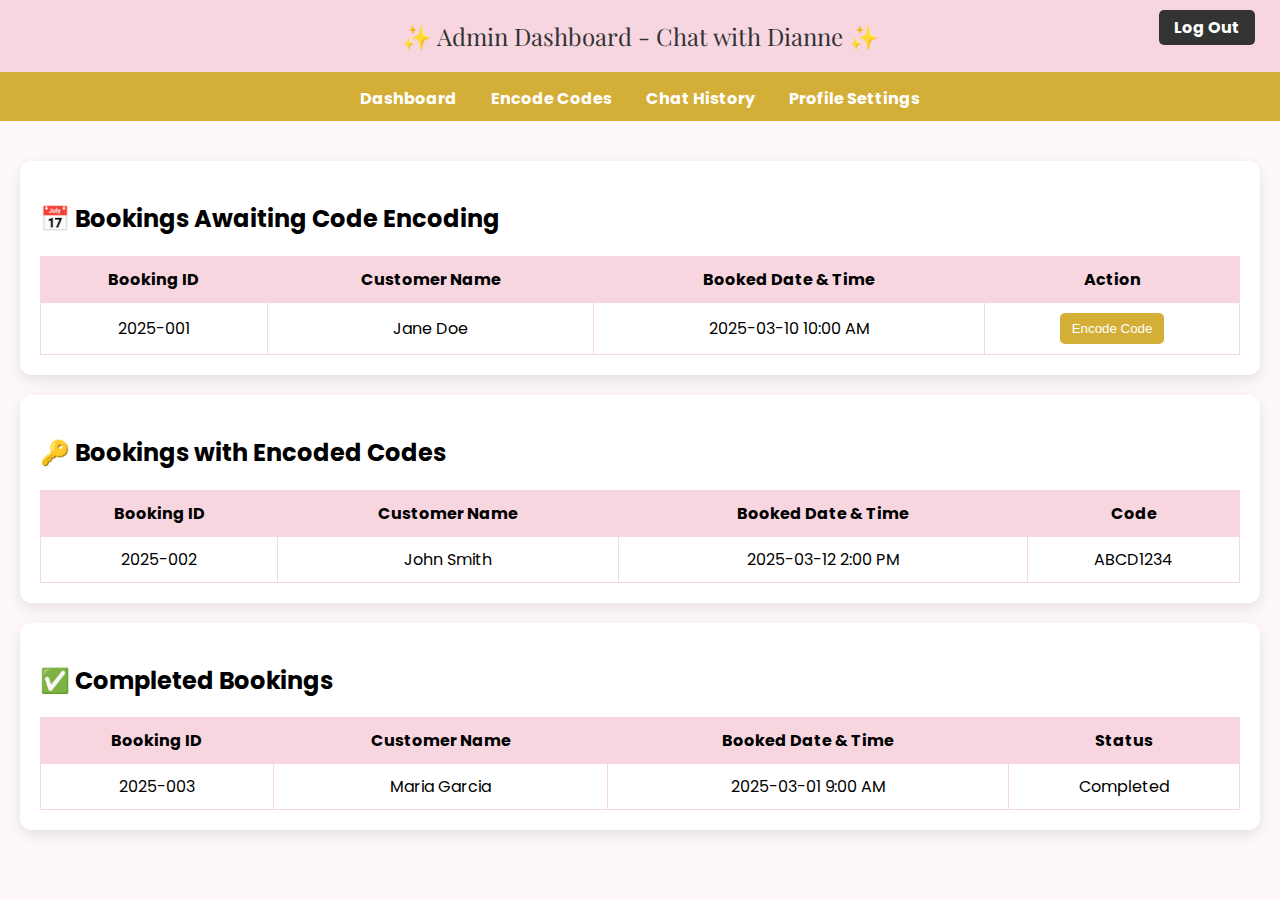
==== admin-dashboard.html @ 9f051eba "Create admin-dashboard.html" ====
<!DOCTYPE html>
<html lang="en">
<head>
    <title>Admin Dashboard - Chat with Dianne</title>
    <link href="https://fonts.googleapis.com/css2?family=Playfair+Display:wght@500&family=Poppins:wght@300;400;500&display=swap" rel="stylesheet">
    <style>
        body {
            font-family: 'Poppins', sans-serif;
            margin: 0;
            padding: 0;
            background-color: #fff8f9;
        }
        header {
            background-color: #f7d6e0;
            color: #333;
            padding: 20px;
            text-align: center;
            font-family: 'Playfair Display', serif;
            font-size: 24px;
            border-bottom: 4px solid #d4af37;
        }
        nav {
            background: #d4af37;
            padding: 10px;
            text-align: center;
        }
        nav a {
            color: #fff;
            text-decoration: none;
            margin: 0 15px;
            font-weight: bold;
        }
        .container {
            padding: 20px;
        }
        .section {
            background: #fff;
            padding: 20px;
            margin: 20px 0;
            border-radius: 12px;
            box-shadow: 0 5px 15px rgba(0,0,0,0.1);
            animation: fadeInUp 0.8s ease-out;
        }
        table {
            width: 100%;
            border-collapse: collapse;
            margin-top: 10px;
        }
        table, th, td {
            border: 1px solid #f7d6e0;
        }
        th {
            background: #f7d6e0;
            padding: 10px;
        }
        td {
            padding: 10px;
            text-align: center;
        }
        button {
            background: #d4af37;
            color: #fff;
            border: none;
            padding: 8px 12px;
            border-radius: 5px;
            cursor: pointer;
        }
        .logout {
            background: #333;
            position: absolute;
            top: 10px;
            right: 10px;
            color: #fff;
            padding: 5px 15px;
            border-radius: 5px;
            cursor: pointer;
        }
        @keyframes fadeInUp {
            from { opacity: 0; transform: translateY(30px); }
            to { opacity: 1; transform: translateY(0); }
        }
    </style>
</head>
<body>

<header>✨ Admin Dashboard - Chat with Dianne ✨</header>
<nav>
    <a href="admin-dashboard.html">Dashboard</a>
    <a href="admin-encode-codes.html">Encode Codes</a>
    <a href="admin-customer-history.html">Chat History</a>
    <a href="admin-profile.html">Profile Settings</a>
    <a class="logout" href="index.html">Log Out</a>
</nav>

<div class="container">

    <!-- Pending Bookings Section -->
    <div class="section">
        <h2>📅 Bookings Awaiting Code Encoding</h2>
        <table>
            <tr>
                <th>Booking ID</th>
                <th>Customer Name</th>
                <th>Booked Date & Time</th>
                <th>Action</th>
            </tr>
            <tr>
                <td>2025-001</td>
                <td>Jane Doe</td>
                <td>2025-03-10 10:00 AM</td>
                <td><button onclick="window.location.href='admin-encode-codes.html?booking=2025-001'">Encode Code</button></td>
            </tr>
            <!-- Repeat for demo -->
        </table>
    </div>

    <!-- Bookings with Codes -->
    <div class="section">
        <h2>🔑 Bookings with Encoded Codes</h2>
        <table>
            <tr>
                <th>Booking ID</th>
                <th>Customer Name</th>
                <th>Booked Date & Time</th>
                <th>Code</th>
            </tr>
            <tr>
                <td>2025-002</td>
                <td>John Smith</td>
                <td>2025-03-12 2:00 PM</td>
                <td>ABCD1234</td>
            </tr>
        </table>
    </div>

    <!-- Completed Bookings -->
    <div class="section">
        <h2>✅ Completed Bookings</h2>
        <table>
            <tr>
                <th>Booking ID</th>
                <th>Customer Name</th>
                <th>Booked Date & Time</th>
                <th>Status</th>
            </tr>
            <tr>
                <td>2025-003</td>
                <td>Maria Garcia</td>
                <td>2025-03-01 9:00 AM</td>
                <td>Completed</td>
            </tr>
        </table>
    </div>

</div>

<script>
    // Example only - in real life, data will be fetched from backend/database.
    // This is just to simulate dynamic content for now.
</script>

</body>
</html>
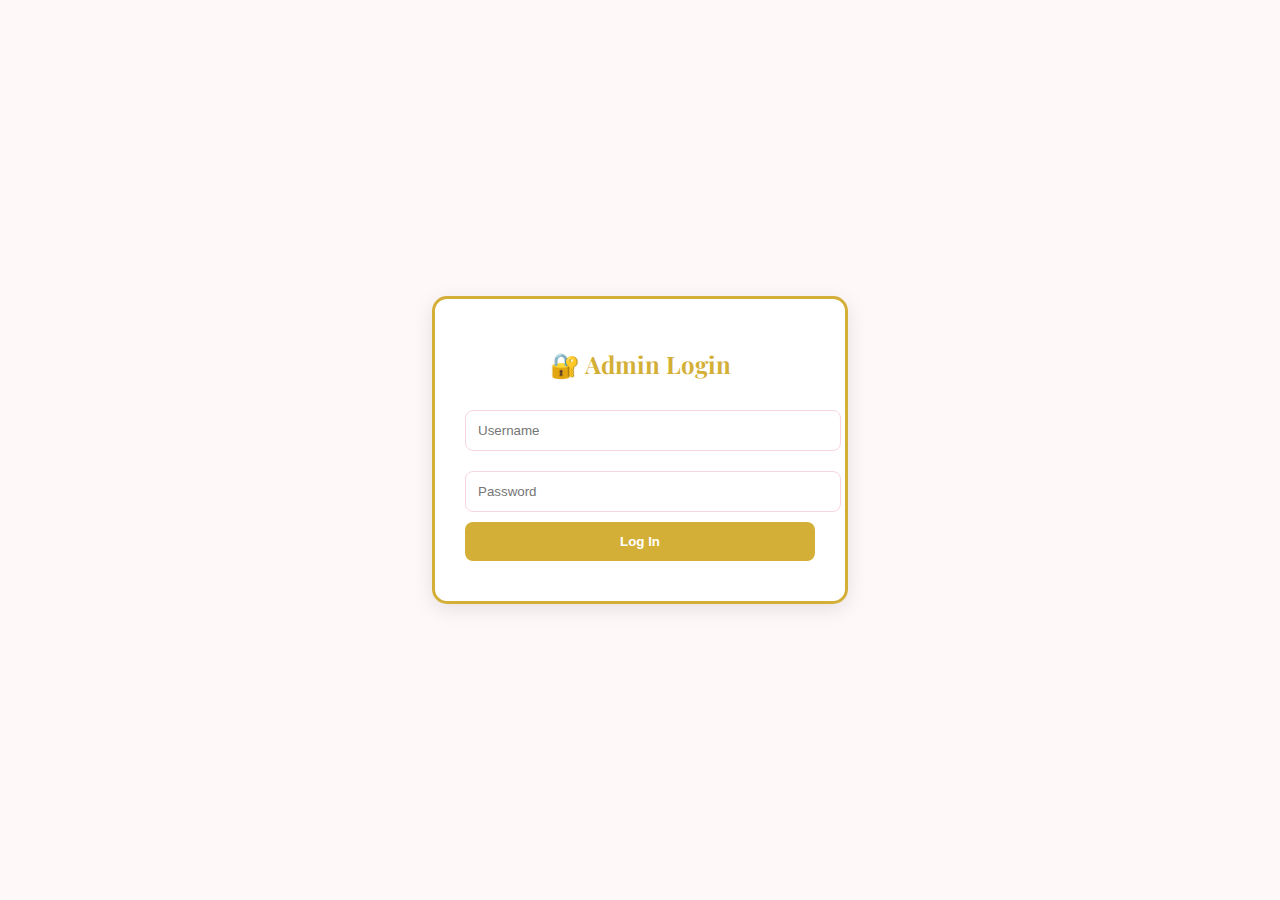
==== commit 32c73d45: "Rename admin-login.html to admin-dashboard.html" ====
--- a/admin-dashboard.html
+++ b/admin-dashboard.html
@@ -1,162 +1,94 @@
 <!DOCTYPE html>
 <html lang="en">
 <head>
-    <title>Admin Dashboard - Chat with Dianne</title>
+    <title>Admin Login - Chat with Dianne</title>
     <link href="https://fonts.googleapis.com/css2?family=Playfair+Display:wght@500&family=Poppins:wght@300;400;500&display=swap" rel="stylesheet">
     <style>
         body {
             font-family: 'Poppins', sans-serif;
+            background-color: #fff8f9;
             margin: 0;
             padding: 0;
-            background-color: #fff8f9;
+            display: flex;
+            align-items: center;
+            justify-content: center;
+            height: 100vh;
         }
-        header {
-            background-color: #f7d6e0;
-            color: #333;
-            padding: 20px;
+        .login-container {
+            background: #fff;
+            padding: 30px;
+            border-radius: 15px;
+            box-shadow: 0 5px 20px rgba(0, 0, 0, 0.1);
             text-align: center;
+            width: 350px;
+            border: 3px solid #d4af37;
+            animation: fadeIn 1s ease-out;
+        }
+        h2 {
             font-family: 'Playfair Display', serif;
-            font-size: 24px;
-            border-bottom: 4px solid #d4af37;
+            margin-bottom: 20px;
+            color: #d4af37;
         }
-        nav {
-            background: #d4af37;
-            padding: 10px;
-            text-align: center;
+        input[type="text"], input[type="password"] {
+            width: 100%;
+            padding: 12px;
+            margin: 10px 0;
+            border: 1px solid #f7d6e0;
+            border-radius: 8px;
         }
-        nav a {
-            color: #fff;
-            text-decoration: none;
-            margin: 0 15px;
+        button {
+            background-color: #d4af37;
+            color: white;
+            padding: 12px 20px;
+            border: none;
+            border-radius: 8px;
+            cursor: pointer;
+            width: 100%;
             font-weight: bold;
         }
-        .container {
-            padding: 20px;
+        button:hover {
+            background-color: #b59328;
         }
-        .section {
-            background: #fff;
-            padding: 20px;
-            margin: 20px 0;
-            border-radius: 12px;
-            box-shadow: 0 5px 15px rgba(0,0,0,0.1);
-            animation: fadeInUp 0.8s ease-out;
-        }
-        table {
-            width: 100%;
-            border-collapse: collapse;
+        .error {
+            color: red;
             margin-top: 10px;
         }
-        table, th, td {
-            border: 1px solid #f7d6e0;
-        }
-        th {
-            background: #f7d6e0;
-            padding: 10px;
-        }
-        td {
-            padding: 10px;
-            text-align: center;
-        }
-        button {
-            background: #d4af37;
-            color: #fff;
-            border: none;
-            padding: 8px 12px;
-            border-radius: 5px;
-            cursor: pointer;
-        }
-        .logout {
-            background: #333;
-            position: absolute;
-            top: 10px;
-            right: 10px;
-            color: #fff;
-            padding: 5px 15px;
-            border-radius: 5px;
-            cursor: pointer;
-        }
-        @keyframes fadeInUp {
-            from { opacity: 0; transform: translateY(30px); }
+        @keyframes fadeIn {
+            from { opacity: 0; transform: translateY(-20px); }
             to { opacity: 1; transform: translateY(0); }
         }
     </style>
 </head>
 <body>
 
-<header>✨ Admin Dashboard - Chat with Dianne ✨</header>
-<nav>
-    <a href="admin-dashboard.html">Dashboard</a>
-    <a href="admin-encode-codes.html">Encode Codes</a>
-    <a href="admin-customer-history.html">Chat History</a>
-    <a href="admin-profile.html">Profile Settings</a>
-    <a class="logout" href="index.html">Log Out</a>
-</nav>
-
-<div class="container">
-
-    <!-- Pending Bookings Section -->
-    <div class="section">
-        <h2>📅 Bookings Awaiting Code Encoding</h2>
-        <table>
-            <tr>
-                <th>Booking ID</th>
-                <th>Customer Name</th>
-                <th>Booked Date & Time</th>
-                <th>Action</th>
-            </tr>
-            <tr>
-                <td>2025-001</td>
-                <td>Jane Doe</td>
-                <td>2025-03-10 10:00 AM</td>
-                <td><button onclick="window.location.href='admin-encode-codes.html?booking=2025-001'">Encode Code</button></td>
-            </tr>
-            <!-- Repeat for demo -->
-        </table>
-    </div>
-
-    <!-- Bookings with Codes -->
-    <div class="section">
-        <h2>🔑 Bookings with Encoded Codes</h2>
-        <table>
-            <tr>
-                <th>Booking ID</th>
-                <th>Customer Name</th>
-                <th>Booked Date & Time</th>
-                <th>Code</th>
-            </tr>
-            <tr>
-                <td>2025-002</td>
-                <td>John Smith</td>
-                <td>2025-03-12 2:00 PM</td>
-                <td>ABCD1234</td>
-            </tr>
-        </table>
-    </div>
-
-    <!-- Completed Bookings -->
-    <div class="section">
-        <h2>✅ Completed Bookings</h2>
-        <table>
-            <tr>
-                <th>Booking ID</th>
-                <th>Customer Name</th>
-                <th>Booked Date & Time</th>
-                <th>Status</th>
-            </tr>
-            <tr>
-                <td>2025-003</td>
-                <td>Maria Garcia</td>
-                <td>2025-03-01 9:00 AM</td>
-                <td>Completed</td>
-            </tr>
-        </table>
-    </div>
-
+<div class="login-container">
+    <h2>🔐 Admin Login</h2>
+    <form onsubmit="return validateLogin()">
+        <input type="text" id="username" placeholder="Username" required>
+        <input type="password" id="password" placeholder="Password" required>
+        <button type="submit">Log In</button>
+        <div class="error" id="error-message"></div>
+    </form>
 </div>
 
 <script>
-    // Example only - in real life, data will be fetched from backend/database.
-    // This is just to simulate dynamic content for now.
+    const defaultUsername = 'admindianne';
+    const defaultPassword = 'Chat@2025!';
+    
+    function validateLogin() {
+        const username = document.getElementById('username').value;
+        const password = document.getElementById('password').value;
+        const errorMessage = document.getElementById('error-message');
+
+        if (username === defaultUsername && password === defaultPassword) {
+            sessionStorage.setItem('isAdmin', 'true');
+            window.location.href = 'admin-dashboard.html';
+            return false;
+        } else {
+            errorMessage.textContent = 'Invalid username or password.';
+            return false;
+        }
+    }
 </script>
 
 </body>
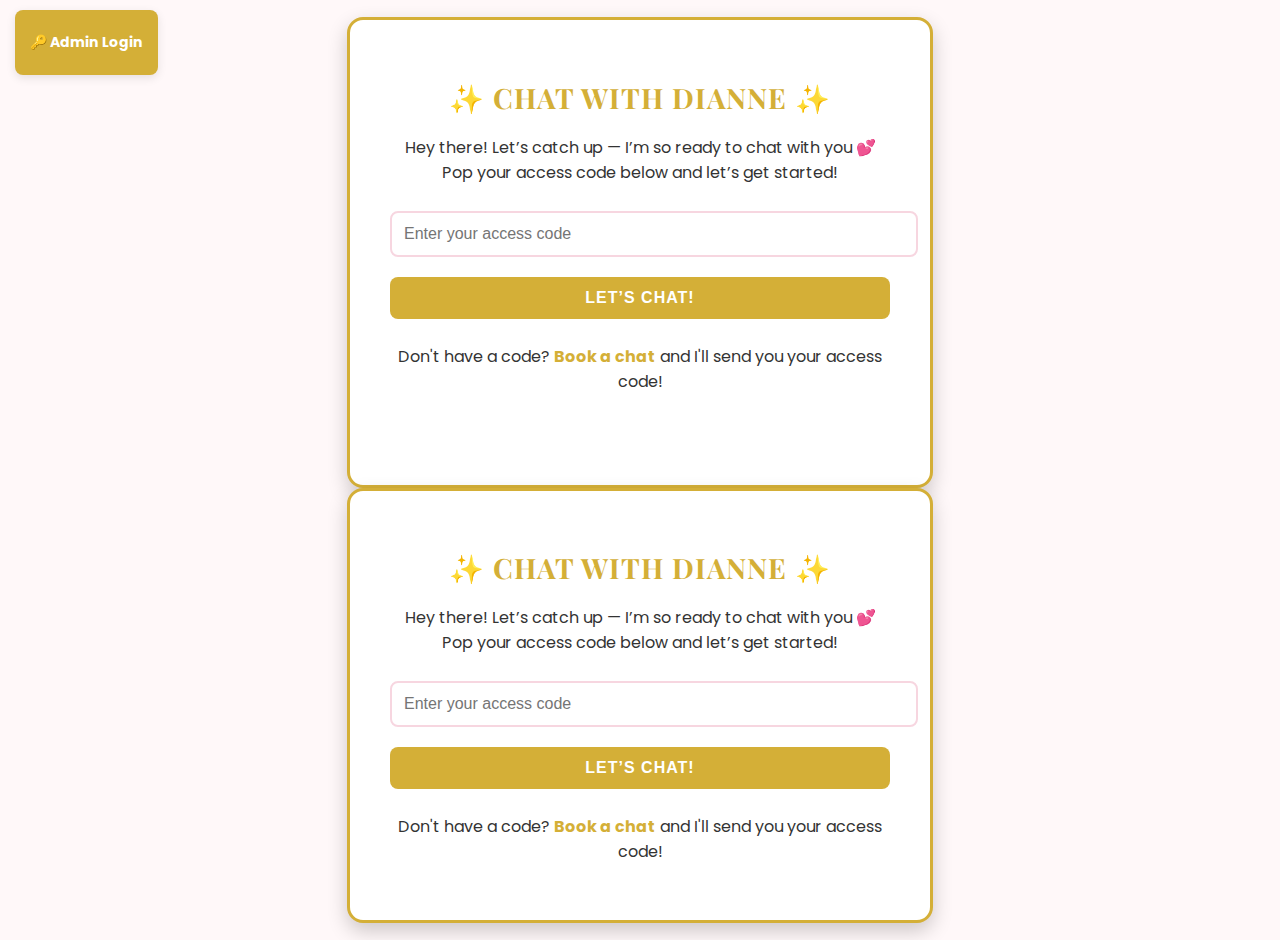
==== commit 8b56abe1: "Update admin-dashboard.html" ====
--- a/admin-dashboard.html
+++ b/admin-dashboard.html
@@ -1,95 +1,31 @@
 <!DOCTYPE html>
 <html lang="en">
 <head>
-    <title>Admin Login - Chat with Dianne</title>
-    <link href="https://fonts.googleapis.com/css2?family=Playfair+Display:wght@500&family=Poppins:wght@300;400;500&display=swap" rel="stylesheet">
-    <style>
-        body {
-            font-family: 'Poppins', sans-serif;
-            background-color: #fff8f9;
-            margin: 0;
-            padding: 0;
-            display: flex;
-            align-items: center;
-            justify-content: center;
-            height: 100vh;
-        }
-        .login-container {
-            background: #fff;
-            padding: 30px;
-            border-radius: 15px;
-            box-shadow: 0 5px 20px rgba(0, 0, 0, 0.1);
-            text-align: center;
-            width: 350px;
-            border: 3px solid #d4af37;
-            animation: fadeIn 1s ease-out;
-        }
-        h2 {
-            font-family: 'Playfair Display', serif;
-            margin-bottom: 20px;
-            color: #d4af37;
-        }
-        input[type="text"], input[type="password"] {
-            width: 100%;
-            padding: 12px;
-            margin: 10px 0;
-            border: 1px solid #f7d6e0;
-            border-radius: 8px;
-        }
-        button {
-            background-color: #d4af37;
-            color: white;
-            padding: 12px 20px;
-            border: none;
-            border-radius: 8px;
-            cursor: pointer;
-            width: 100%;
-            font-weight: bold;
-        }
-        button:hover {
-            background-color: #b59328;
-        }
-        .error {
-            color: red;
-            margin-top: 10px;
-        }
-        @keyframes fadeIn {
-            from { opacity: 0; transform: translateY(-20px); }
-            to { opacity: 1; transform: translateY(0); }
-        }
-    </style>
+    <meta charset="UTF-8">
+    <meta name="viewport" content="width=device-width, initial-scale=1.0">
+    <title>Admin Dashboard - Chat with Dianne</title>
+    <link href="https://fonts.googleapis.com/css2?family=Playfair+Display:wght@500;700&family=Poppins:wght@300;400;500&display=swap" rel="stylesheet">
+    <link rel="stylesheet" href="assets/css/styles.css">
 </head>
 <body>
 
-<div class="login-container">
-    <h2>🔐 Admin Login</h2>
-    <form onsubmit="return validateLogin()">
-        <input type="text" id="username" placeholder="Username" required>
-        <input type="password" id="password" placeholder="Password" required>
-        <button type="submit">Log In</button>
-        <div class="error" id="error-message"></div>
-    </form>
+<!-- 🏆 Admin Dashboard Header -->
+<div class="admin-dashboard">
+    <h1>🔑 Admin Dashboard</h1>
+    <p>Manage customer chat requests in queue.</p>
+    <button onclick="logoutAdmin()">🚪 Logout</button>
 </div>
 
-<script>
-    const defaultUsername = 'admindianne';
-    const defaultPassword = 'Chat@2025!';
-    
-    function validateLogin() {
-        const username = document.getElementById('username').value;
-        const password = document.getElementById('password').value;
-        const errorMessage = document.getElementById('error-message');
+<!-- 📌 Queue List -->
+<div class="queue-container">
+    <h2>📋 Chat Requests Waiting for Approval</h2>
+    <ul id="queueList">
+        <li>Loading requests...</li>
+    </ul>
+</div>
 
-        if (username === defaultUsername && password === defaultPassword) {
-            sessionStorage.setItem('isAdmin', 'true');
-            window.location.href = 'admin-dashboard.html';
-            return false;
-        } else {
-            errorMessage.textContent = 'Invalid username or password.';
-            return false;
-        }
-    }
-</script>
+<!-- ✅ Scripts -->
+<script src="assets/js/scripts.js"></script>
 
 </body>
 </html>
--- a/assets/css/styles.css
+++ b/assets/css/styles.css
@@ -0,0 +1,240 @@
+/* 🌟 Color Palette & Theme */
+:root {
+    --primary-pink: #f7d6e0;
+    --gold: #d4af37;
+    --text-dark: #333;
+    --background: #fff8f9;
+    --polka-dot: url('https://www.transparenttextures.com/patterns/white-diamond.png'); 
+}
+
+/* 🎀 Page Background (Polka Dot Chic) */
+body {
+    margin: 0;
+    font-family: 'Poppins', sans-serif;
+    background: var(--background) var(--polka-dot);
+    color: var(--text-dark);
+    display: flex;
+    flex-direction: column;
+    align-items: center;
+    justify-content: center;
+    height: 100vh;
+    padding: 20px;
+}
+
+/* 💎 Main Container (Elegant White Box with Gold Border) */
+.container {
+    text-align: center;
+    background: #fff;
+    border-radius: 16px;
+    box-shadow: 0 8px 20px rgba(0, 0, 0, 0.2);
+    padding: 40px;
+    max-width: 500px;
+    width: 90%;
+    animation: fadeInUp 1s ease-out;
+    border: 3px solid var(--gold);
+}
+
+/* 🏆 Header (Gold Title with Serif Font) */
+h1 {
+    font-family: 'Playfair Display', serif;
+    color: var(--gold);
+    font-size: 28px;
+    text-transform: uppercase;
+    letter-spacing: 1px;
+}
+
+/* 📋 Input Fields & Buttons */
+input, button {
+    width: 100%;
+    padding: 12px;
+    margin: 10px 0;
+    border-radius: 8px;
+    border: 2px solid var(--primary-pink);
+    font-size: 16px;
+}
+
+/* 🎨 Buttons (Gold with Elegant Hover Effect) */
+button {
+    background: var(--gold);
+    color: white;
+    border: none;
+    cursor: pointer;
+    font-weight: bold;
+    text-transform: uppercase;
+    transition: transform 0.3s ease, opacity 0.3s ease;
+    letter-spacing: 1px;
+}
+button:hover {
+    transform: translateY(-3px);
+    opacity: 0.9;
+}
+
+/* 📌 Admin Login (Upper Left Corner) */
+.admin-login-container {
+    position: absolute;
+    top: 10px;
+    left: 15px;
+    background: var(--gold);
+    padding: 8px 15px;
+    border-radius: 8px;
+    cursor: pointer;
+    font-weight: bold;
+    box-shadow: 0 3px 10px rgba(0, 0, 0, 0.1);
+    transition: transform 0.2s ease-in-out;
+}
+.admin-login-container:hover {
+    transform: scale(1.05);
+}
+.admin-link {
+    color: white;
+    font-size: 14px;
+    text-decoration: none;
+}
+
+/* 🔥 Pop-up Modals (Gold Accents & Smooth Transitions) */
+.admin-modal, .popup {
+    display: none;
+    position: fixed;
+    top: 50%;
+    left: 50%;
+    transform: translate(-50%, -50%);
+    background: white;
+    padding: 25px;
+    border-radius: 12px;
+    box-shadow: 0 5px 20px rgba(0, 0, 0, 0.3);
+    text-align: center;
+    z-index: 1000;
+    animation: fadeIn 0.3s ease-in-out;
+    width: 90%;
+    max-width: 400px;
+    border-left: 5px solid var(--gold);
+}
+
+/* 📦 Modal Content (Gold Borders) */
+.modal-content {
+    background: white;
+    padding: 30px;
+    border-radius: 10px;
+    box-shadow: 0 4px 20px rgba(0, 0, 0, 0.3);
+    text-align: center;
+    width: 90%;
+    max-width: 350px;
+    border: 2px solid var(--gold);
+}
+
+/* ❌ Close Button */
+.close-btn {
+    margin-top: 10px;
+    padding: 10px 15px;
+    background: var(--gold);
+    color: white;
+    border: none;
+    cursor: pointer;
+    border-radius: 8px;
+}
+.close-btn:hover {
+    opacity: 0.9;
+}
+
+/* 👀 "Show Password" Option */
+.show-password {
+    display: flex;
+    align-items: center;
+    justify-content: center;
+    gap: 5px;
+    font-size: 14px;
+    cursor: pointer;
+    margin-top: 5px;
+    font-style: italic;
+}
+
+/* 🚨 Error Message */
+.error {
+    color: red;
+    font-size: 12px;
+    margin-top: 5px;
+}
+
+/* 🎞️ Animations */
+@keyframes fadeInUp {
+    from { opacity: 0; transform: translateY(30px); }
+    to { opacity: 1; transform: translateY(0); }
+}
+@keyframes fadeIn {
+    from { opacity: 0; transform: translateY(-20px); }
+    to { opacity: 1; transform: translateY(0); }
+}
+
+/* 📱 Mobile Optimization */
+@media (max-width: 600px) {
+    .container {
+        padding: 20px;
+    }
+    input, button {
+        font-size: 14px;
+    }
+}
+
+/* 📢 Booking Message */
+.booking-message {
+    margin-top: 15px;
+    font-size: 16px;
+    color: var(--text-dark);
+}
+.booking-message a {
+    color: var(--gold);
+    font-weight: bold;
+    text-decoration: none;
+}
+.booking-message a:hover {
+    text-decoration: underline;
+}
+
+/* 📢 Booking Pop-up */
+#bookingPopup {
+    display: none;
+    position: fixed;
+    top: 50%;
+    left: 50%;
+    transform: translate(-50%, -50%);
+    background: white;
+    padding: 25px;
+    border-radius: 12px;
+    box-shadow: 0 5px 20px rgba(0, 0, 0, 0.3);
+    text-align: center;
+    z-index: 1000;
+    animation: fadeIn 0.3s ease-in-out;
+    width: 90%;
+    max-width: 400px;
+    border-left: 5px solid var(--gold);
+}
+#bookingPopup h2 {
+    margin-bottom: 10px;
+    font-size: 20px;
+    color: var(--gold);
+}
+#bookingPopup p {
+    font-size: 16px;
+    color: var(--text-dark);
+}
+.popup-link {
+    color: var(--gold);
+    font-weight: bold;
+    text-decoration: none;
+    font-size: 16px;
+}
+.popup-link:hover {
+    text-decoration: underline;
+}
+.popup .close-btn {
+    margin-top: 10px;
+    padding: 10px 15px;
+    background: var(--gold);
+    color: white;
+    border: none;
+    cursor: pointer;
+    border-radius: 8px;
+}
+.popup .close-btn:hover {
+    opacity: 0.9;
+}
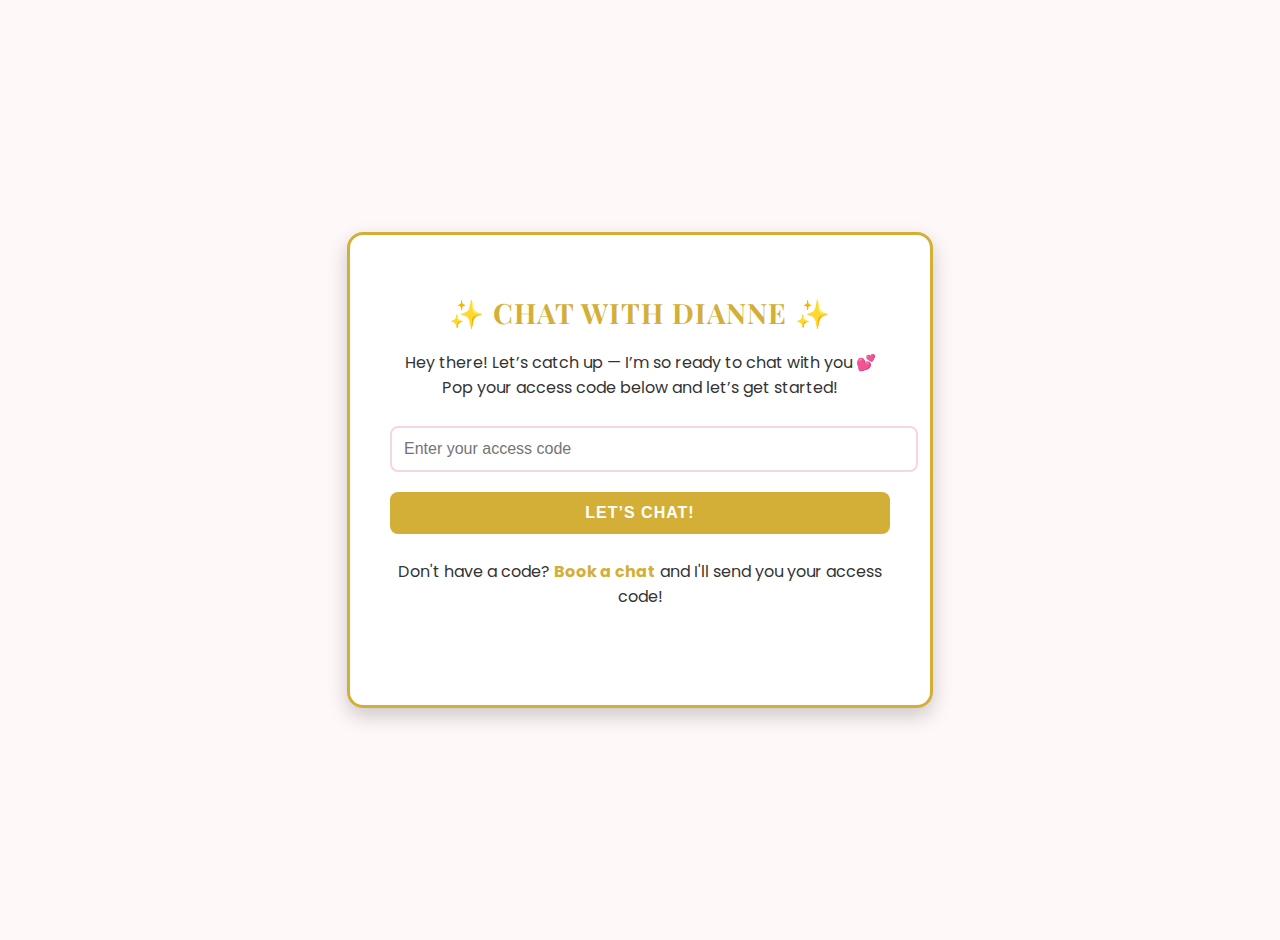
==== commit e5396815: "Update admin-dashboard.html" ====
--- a/admin-dashboard.html
+++ b/admin-dashboard.html
@@ -9,19 +9,49 @@
 </head>
 <body>
 
-<!-- 🏆 Admin Dashboard Header -->
-<div class="admin-dashboard">
-    <h1>🔑 Admin Dashboard</h1>
-    <p>Manage customer chat requests in queue.</p>
-    <button onclick="logoutAdmin()">🚪 Logout</button>
-</div>
+<!-- 🏆 Admin Dashboard with Sidebar Menu -->
+<div class="admin-container">
 
-<!-- 📌 Queue List -->
-<div class="queue-container">
-    <h2>📋 Chat Requests Waiting for Approval</h2>
-    <ul id="queueList">
-        <li>Loading requests...</li>
-    </ul>
+    <!-- 📌 Sidebar Menu (Left Panel) -->
+    <div class="sidebar">
+        <h2>🔑 Admin Panel</h2>
+        <p>Manage chat requests & access codes</p>
+        <button onclick="logoutAdmin()">🚪 Logout</button>
+        <hr>
+
+        <!-- 📌 Navigation Links -->
+        <ul class="menu">
+            <li><a href="admin-dashboard.html">📋 Dashboard</a></li>
+            <li><a href="records.html">📜 Chat Records</a></li>
+        </ul>
+    </div>
+
+    <!-- 📋 Main Content (Right Panel) -->
+    <div class="main-content">
+        
+        <!-- 📜 Queue List -->
+        <div class="queue-container">
+            <h2>📋 Chat Requests Waiting for Approval</h2>
+            <ul id="queueList">
+                <li>Loading requests...</li>
+            </ul>
+        </div>
+
+        <!-- 📝 Add New Access Code -->
+        <div class="code-container">
+            <h2>🔑 Add Valid Access Code</h2>
+            <input type="text" id="customerName" placeholder="Customer Name">
+            <input type="text" id="newCode" placeholder="Enter New Access Code">
+            <button onclick="addCode()">➕ Add Code</button>
+
+            <h3>✅ Recorded Valid Codes</h3>
+            <input type="text" id="searchCode" placeholder="🔍 Search Access Codes" onkeyup="searchCodes()">
+            <ul id="codeList">
+                <li>Loading...</li>
+            </ul>
+        </div>
+
+    </div>
 </div>
 
 <!-- ✅ Scripts -->
--- a/assets/css/styles.css
+++ b/assets/css/styles.css
@@ -69,26 +69,35 @@
     opacity: 0.9;
 }
 
-/* 📌 Admin Login (Upper Left Corner) */
+/* 📌 Hidden Admin Login (Upper Left Corner) */
 .admin-login-container {
     position: absolute;
-    top: 10px;
-    left: 15px;
-    background: var(--gold);
-    padding: 8px 15px;
-    border-radius: 8px;
-    cursor: pointer;
-    font-weight: bold;
-    box-shadow: 0 3px 10px rgba(0, 0, 0, 0.1);
-    transition: transform 0.2s ease-in-out;
-}
+    top: 5px;
+    left: 5px;
+    padding: 5px 10px;
+    border-radius: 8px;
+    cursor: pointer;
+    transition: opacity 0.3s ease-in-out;
+    opacity: 0; /* 🔒 Initially Hidden */
+}
+
+/* 👀 Admin Login Appears on Hover */
 .admin-login-container:hover {
-    transform: scale(1.05);
-}
+    opacity: 1;
+}
+
+/* 🔑 Admin Link Text */
 .admin-link {
     color: white;
-    font-size: 14px;
+    padding: 5px 10px;
+    border-radius: 6px;
+    font-size: 12px;
+    font-weight: bold;
     text-decoration: none;
+    cursor: pointer;
+}
+.admin-link:hover {
+    opacity: 0.9;
 }
 
 /* 🔥 Pop-up Modals (Gold Accents & Smooth Transitions) */
@@ -136,18 +145,6 @@
     opacity: 0.9;
 }
 
-/* 👀 "Show Password" Option */
-.show-password {
-    display: flex;
-    align-items: center;
-    justify-content: center;
-    gap: 5px;
-    font-size: 14px;
-    cursor: pointer;
-    margin-top: 5px;
-    font-style: italic;
-}
-
 /* 🚨 Error Message */
 .error {
     color: red;
@@ -238,3 +235,54 @@
 .popup .close-btn:hover {
     opacity: 0.9;
 }
+<!DOCTYPE html>
+<html lang="en">
+<head>
+    <meta charset="UTF-8">
+    <meta name="viewport" content="width=device-width, initial-scale=1.0">
+    <title>Admin Dashboard - Chat with Dianne</title>
+    <link href="https://fonts.googleapis.com/css2?family=Playfair+Display:wght@500;700&family=Poppins:wght@300;400;500&display=swap" rel="stylesheet">
+    <link rel="stylesheet" href="assets/css/styles.css">
+</head>
+<body>
+
+<!-- 🏆 Messenger-Style Admin Dashboard -->
+<div class="admin-container">
+
+    <!-- 📌 Sidebar (Left Panel) -->
+    <div class="sidebar">
+        <h2>🔑 Admin Panel</h2>
+        <p>Manage chat requests & access codes</p>
+        <button onclick="logoutAdmin()">🚪 Logout</button>
+    </div>
+
+    <!-- 📋 Main Content (Right Panel) -->
+    <div class="main-content">
+        
+        <!-- 📜 Queue List -->
+        <div class="queue-container">
+            <h2>📋 Chat Requests Waiting for Approval</h2>
+            <ul id="queueList">
+                <li>Loading requests...</li>
+            </ul>
+        </div>
+
+        <!-- 📝 Add New Access Code -->
+        <div class="code-container">
+            <h2>🔑 Add Valid Access Code</h2>
+            <input type="text" id="newCode" placeholder="Enter New Access Code">
+            <button onclick="addCode()">➕ Add Code</button>
+            <h3>✅ Recorded Valid Codes</h3>
+            <ul id="codeList">
+                <li>Loading...</li>
+            </ul>
+        </div>
+
+    </div>
+</div>
+
+<!-- ✅ Scripts -->
+<script src="assets/js/scripts.js"></script>
+
+</body>
+</html>
